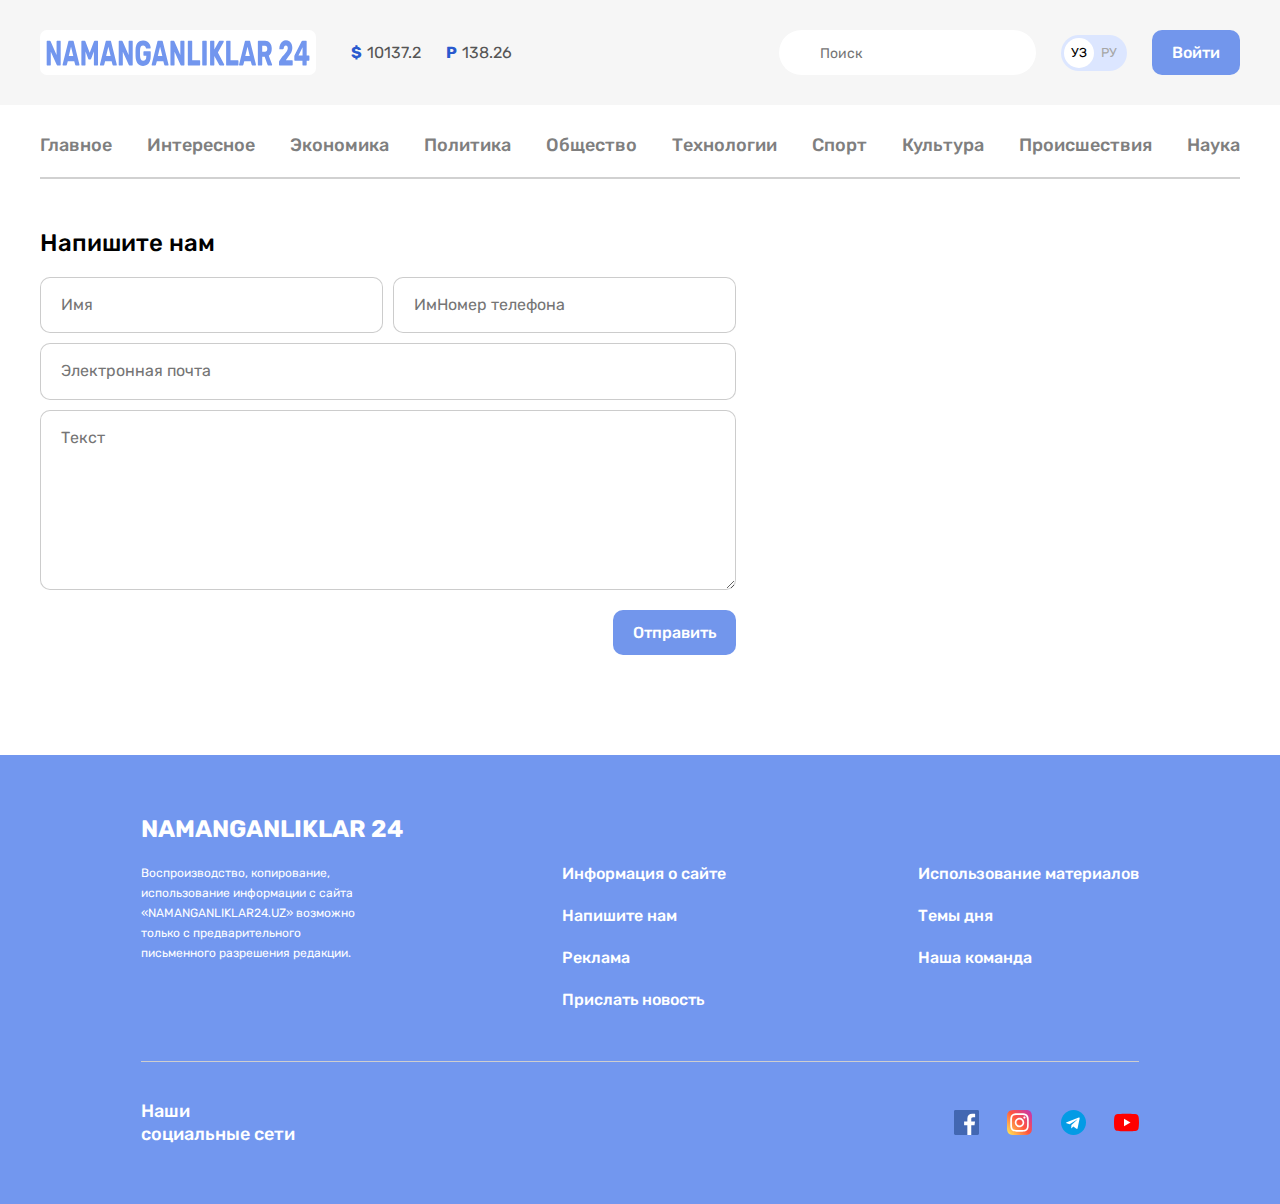
==== contakt.html @ 49e46de9 "add contact html of form section" ====
<!DOCTYPE html>
<html lang="uz">

<head>
  <meta charset="UTF-8">
  <meta http-equiv="X-UA-Compatible" content="IE=edge">
  <meta name="viewport" content="width=device-width, initial-scale=1.0">
  <title>Contact N24</title>

  <!-- GOOGLE FONTS -->
  <link rel="preconnect" href="https://fonts.googleapis.com">
  <link rel="preconnect" href="https://fonts.gstatic.com" crossorigin>
  <link href="https://fonts.googleapis.com/css2?family=Rubik:wght@400;500;700&display=swap" rel="stylesheet">

  <!-- CSS -->
  <link rel="stylesheet" href="css/normalize.css">
  <link rel="stylesheet" href="css/style.css">
</head>

<body>

  <!-- SITE HEADER -->
  <header>
    <div class="header-container container">
      <a href="#" class="site-logo">
        <img src="img/site-logo.svg" alt="site-logo" width="264" height="28">
      </a>

      <ul class="current-rate">
        <li class="current-rate-item"><b class="current-rate-bolt">$</b>10137.2</li>
        <li class="current-rate-item"><b class="current-rate-bolt">P</b>138.26</li>
      </ul>

      <!-- INPUT SEARCH -->
      <form class="global-search-form" action="https://echo.htmlacademy.ru" method="GET">
        <input class="global-search-input" type="text" placeholder="Поиск" name="search" required aria-label="search">
      </form>

      <div class="lang-toggle">
        <a href="#" class="lang-toggle-link lang-toggle-link-active">УЗ</a>
        <a href="#" class="lang-toggle-link">РУ</a>
      </div>
      <a class="header-button" href="#">Войти</a>
    </div>
  </header>

  <main>
    <div class="container">

      <!-- SITE PROMO -->
      <div class="promo-container">
        <ul class="promonav">
          <li><a class="promo-links" href="index.html">Главное</a></li>
          <li><a class="promo-links" href="news-list.html">Интересное</a></li>
          <li><a class="promo-links" href="news-list.html">Экономика</a></li>
          <li><a class="promo-links" href="news-list.html">Политика</a></li>
          <li><a class="promo-links" href="news-list.html">Общество</a></li>
          <li><a class="promo-links" href="news-list.html">Технологии</a></li>
          <li><a class="promo-links" href="news-list.html">Спорт</a></li>
          <li><a class="promo-links" href="news-list.html">Культура</a></li>
          <li><a class="promo-links" href="news-list.html">Происшествия</a></li>
          <li><a class="promo-links" href="news-list.html">Наука</a></li>
        </ul>
        <hr class="promo-line">
      </div>

      <h1 class="contact-heading">Напишите нам</h1>

      <!-- FORMS  -->
      <div class="forms-layout">
        <form class="form" action="https://echo.htmlacademy.ru" method="POST">
          <div class="form-group">
            <div class="input-wrapper">
              <div class="form-field-wrapper">
                <input class="form-field" name="name" type="text" placeholder="Имя" aria-label="Имя" required>
              </div>
              <div class="form-field-wrapper">
                <input class="form-field" name="phone-number" type="tel" placeholder="ИмНомер телефона" aria-label="Номер телефона" required>
              </div>
            </div>
            <div class="form-field-wrapper">
              <input class="form-field" name="email" type="email" placeholder="Электронная почта" aria-label="Электронная почта" required>
            </div>
            <div class="form-field-wrapper">
              <textarea class="form-field form-textarea" name="message" placeholder="Текст" aria-label="Текст"></textarea>
            </div>
          </div>
          <button class="header-button form-submit" type="submit">Отправить</button>
        </form>
      </div>
      
    </div>
  </main>

  <!-- SITE FOOTER -->
  <footer class="footer">
    <div class="footer-content">
      <h2><a href="#" class="footer-heading">NAMANGANLIKLAR 24</a></h2>
      <div class="footer-middle">
        <p class="footer-middle-text">Воспроизводство, копирование, использование информации с сайта
          «NAMANGANLIKLAR24.UZ» возможно только с предварительного письменного разрешения редакции.
        </p>
        <ul class="footer-nav">
          <li class="footer-nav-item"><a class="footer-nav-links" href="#">Информация о сайте</a></li>
          <li class="footer-nav-item"><a class="footer-nav-links" href="#">Напишите нам</a></li>
          <li class="footer-nav-item"><a class="footer-nav-links" href="#">Реклама</a></li>
          <li class="footer-nav-item"><a class="footer-nav-links" href="#">Прислать новость</a></li>
        </ul>
        <ul class="footer-nav">
          <li class="footer-nav-item"><a class="footer-nav-links" href="#">Использование материалов</a></li>
          <li class="footer-nav-item"><a class="footer-nav-links" href="#">Темы дня</a></li>
          <li class="footer-nav-item"><a class="footer-nav-links" href="#">Наша команда</a></li>
        </ul>
      </div>
      <hr class="footer-line">
      <div class="footer-bottom">
        <h3 class="footer-bottom-heading">Наши социальные сети</h3>
        <ul class="footer-bottom-social">
          <li class="footer-bottom-social-links">
            <a class="footer-bottom-icon-wrapper-link" href="https://facebook.com">
              <svg width="25" height="25" viewBox="0 0 25 25" fill="none" xmlns="http://www.w3.org/2000/svg">
                <g clip-path="url(#clip0_1_324)">
                  <path
                    d="M23.62 4.41806e-08H1.37882C0.617218 0.000381514 -0.000190691 0.618172 4.41806e-08 1.37997V23.6212C0.000381514 24.3828 0.618172 25.0002 1.37997 25H23.62C24.382 25.0002 24.9998 24.3826 25 23.6206C25 23.6204 25 23.6202 25 23.62V1.37882C24.9996 0.617218 24.3818 -0.000190691 23.62 4.41806e-08V4.41806e-08Z"
                    fill="#4267B2" />
                  <path
                    d="M17.2607 25V15.3321H20.52L21.0083 11.5479H17.2607V9.13776C17.2607 8.04466 17.5642 7.29984 19.1317 7.29984H21.1182V3.92441C20.7726 3.87844 19.5868 3.77563 18.207 3.77563C15.3261 3.77563 13.3545 5.53345 13.3545 8.76297V11.5479H10.1074V15.3321H13.3545V25H17.2607Z"
                    fill="white" />
                </g>
                <defs>
                  <clipPath id="clip0_1_324">
                    <rect width="25" height="25" fill="white" />
                  </clipPath>
                </defs>
              </svg>
            </a>
          </li>
          <li class="footer-bottom-social-links">
            <a class="footer-bottom-icon-wrapper-link" href="https://instagram.com">
              <svg width="25" height="25" viewBox="0 0 25 25" fill="none" xmlns="http://www.w3.org/2000/svg">
                <g clip-path="url(#clip0_1_320)">
                  <path
                    d="M1.56244 1.70122C-0.40214 3.74185 -5.69194e-05 5.90956 -5.69194e-05 12.495C-5.69194e-05 17.9637 -0.954224 23.446 4.03953 24.7366C5.5989 25.1377 19.4156 25.1377 20.9729 24.7346C23.052 24.1981 24.7437 22.5116 24.9749 19.571C25.0072 19.1606 25.0072 5.83664 24.9739 5.41789C24.7281 2.2856 22.7999 0.480389 20.2593 0.114764C19.677 0.0303889 19.5604 0.00538891 16.5729 0.000180574C5.97598 0.00538891 3.65307 -0.466486 1.56244 1.70122V1.70122Z"
                    fill="url(#paint0_linear_1_320)" />
                  <path
                    d="M12.4979 3.26965C8.71563 3.26965 5.12397 2.93319 3.75209 6.45403C3.18543 7.90819 3.26772 9.79674 3.26772 12.5009C3.26772 14.8738 3.19168 17.104 3.75209 18.5467C5.12084 22.0697 8.74167 21.7322 12.4958 21.7322C16.1177 21.7322 19.8521 22.1092 21.2406 18.5467C21.8083 17.078 21.725 15.2176 21.725 12.5009C21.725 8.89465 21.924 6.56653 20.175 4.81861C18.4042 3.04778 16.0094 3.26965 12.4938 3.26965H12.4979ZM11.6708 4.93319C19.5604 4.92069 20.5646 4.04361 20.0104 16.228C19.8135 20.5374 16.5323 20.0644 12.499 20.0644C5.1448 20.0644 4.93334 19.854 4.93334 12.4967C4.93334 5.05403 5.51668 4.93736 11.6708 4.93111V4.93319ZM17.425 6.46548C16.8135 6.46548 16.3177 6.96132 16.3177 7.57278C16.3177 8.18424 16.8135 8.68007 17.425 8.68007C18.0365 8.68007 18.5323 8.18424 18.5323 7.57278C18.5323 6.96132 18.0365 6.46548 17.425 6.46548ZM12.4979 7.76028C9.88022 7.76028 7.75834 9.88319 7.75834 12.5009C7.75834 15.1186 9.88022 17.2405 12.4979 17.2405C15.1156 17.2405 17.2365 15.1186 17.2365 12.5009C17.2365 9.88319 15.1156 7.76028 12.4979 7.76028ZM12.4979 9.42382C16.5656 9.42382 16.5708 15.578 12.4979 15.578C8.43126 15.578 8.42501 9.42382 12.4979 9.42382Z"
                    fill="white" />
                </g>
                <defs>
                  <linearGradient id="paint0_linear_1_320" x1="1.61038" y1="23.4034" x2="24.8452" y2="3.29391"
                    gradientUnits="userSpaceOnUse">
                    <stop offset stop-color="#ffdd55" />
                    <stop offset="0.5" stop-color="#FF543E" />
                    <stop offset="1" stop-color="#C837AB" />
                  </linearGradient>
                  <clipPath id="clip0_1_320">
                    <rect width="25" height="25" fill="white" />
                  </clipPath>
                </defs>
              </svg>
            </a>
          </li>
          <li class="footer-bottom-social-links">
            <a class="footer-bottom-icon-wrapper-link" href="https://t.me">
              <svg width="25" height="25" viewBox="0 0 25 25" fill="none" xmlns="http://www.w3.org/2000/svg">
                <g clip-path="url(#clip0_1_316)">
                  <path
                    d="M12.5 25C19.4036 25 25 19.4036 25 12.5C25 5.59644 19.4036 0 12.5 0C5.59644 0 0 5.59644 0 12.5C0 19.4036 5.59644 25 12.5 25Z"
                    fill="#039BE5" />
                  <path
                    d="M5.7197 12.2291L17.7718 7.58226C18.3312 7.38018 18.8197 7.71872 18.6384 8.56456L18.6395 8.56351L16.5874 18.2312C16.4353 18.9166 16.028 19.0833 15.4582 18.7604L12.3332 16.4573L10.8259 17.9093C10.6593 18.076 10.5187 18.2166 10.1957 18.2166L10.4176 15.0364L16.2093 9.80414C16.4614 9.58226 16.153 9.45726 15.8207 9.6781L8.66345 14.1843L5.57803 13.2218C4.90824 13.0093 4.89366 12.5521 5.7197 12.2291Z"
                    fill="white" />
                </g>
                <defs>
                  <clipPath id="clip0_1_316">
                    <rect width="25" height="25" fill="white" />
                  </clipPath>
                </defs>
              </svg>
            </a>
          </li>
          <li class="footer-bottom-social-links">
            <a class="footer-bottom-icon-wrapper-link" href="https://youtube.com">
              <svg width="25" height="25" viewBox="0 0 25 25" fill="none" xmlns="http://www.w3.org/2000/svg">
                <path
                  d="M24.4849 6.49871C24.1967 5.42773 23.3523 4.58355 22.2815 4.29516C20.3252 3.75977 12.4998 3.75977 12.4998 3.75977C12.4998 3.75977 4.67451 3.75977 2.71815 4.27475C1.66797 4.56295 0.80299 5.42793 0.514791 6.49871C0 8.45487 0 12.5118 0 12.5118C0 12.5118 0 16.5891 0.514791 18.5249C0.803181 19.5956 1.64737 20.44 2.71834 20.7284C4.69511 21.2638 12.4999 21.2638 12.4999 21.2638C12.4999 21.2638 20.3252 21.2638 22.2815 20.7488C23.3525 20.4606 24.1967 19.6162 24.4851 18.5455C24.9999 16.5891 24.9999 12.5324 24.9999 12.5324C24.9999 12.5324 25.0205 8.45487 24.4849 6.49871Z"
                  fill="#FF0000" />
                <path d="M10.0038 16.2605L16.5111 12.5126L10.0038 8.76465V16.2605Z" fill="white" />
              </svg>
            </a>
          </li>
        </ul>
      </div>
    </div>
  </footer>

</body>

</html>
---- css/style.css ----
/* GLOBAL STYLE */
* {
  box-sizing: border-box;
}

*:focus {
  outline: 2px dashed #2959CE;
  outline-offset: 3px;
}

html {
  height: 100%;
  scroll-behavior: smooth;
}

body {
  display: flex;
  flex-direction: column;
  height: 100%;
  font-family: 'Rubik', 'Arial', sans-serif;
  font-weight: 400;
  font-size: 16px;
  line-height: 22px;
  margin: 0;
  padding: 0;
  background-color: #fff;
  color: #4a4b4c;
}

.container {
  width: 100%;
  max-width: 1240px;
  padding-left: 20px;
  padding-right: 20px;
  margin-left: auto;
  margin-right: auto;
}

main {
  flex-grow: 1;
  padding-bottom: 100px;
}

/* SITE HEADER STYLES */
header {
  background-color: #f6f6f6;
  padding: 30px 0;

}

.header-container {
  display: flex;
  align-items: center;
}

.header-left {
  display: flex;
  align-items: center;
}

.header-right {
  display: flex;
  align-items: center;
}

.site-logo {
  display: flex;
  font-family: 'Rubik';
  font-weight: 700;
  font-size: 24px;
  line-height: 28px;
  text-decoration: none;
  padding: 9px 6px 8px;
  background-color: #fff;
  border-radius: 7px;
  margin-right: 35px;
  color: #7296EE;
  transition: opacity 0.4s ease;
}

.site-logo:hover {
  opacity: 0.8;
}

.site-logo:active {
  opacity: 0.6;
}

.header-left-img {
  margin-right: 25px;
}

.header-button {
  display: inline-block;
  padding: 13px 20px;
  background-color: #7296EC;
  border-radius: 10px;
  font-weight: 500;
  font-size: 16px;
  color: #fff;
  text-decoration: none;
  line-height: 19px;
  transition: opacity 0.4s ease;
  border: 0;
}

.header-button:hover {
  opacity: 0.8;
}

.header-button:active {
  opacity: 0.6;
}

.current-rate {
  display: flex;
  padding: 0;
  margin: 0;
  margin-right: auto;
  list-style-type: none;
}

.current-rate-item {
  font-weight: 400;
  font-size: 16px;
  line-height: 19px;
  color: #555;
}

.current-rate-item:not(:last-child) {
  margin-right: 25px;
}

.global-search-form {
  margin-right: 25px;
}

.global-search-input {
  border: 0;
  padding-top: 15px;
  padding-bottom: 13px;
  padding-left: 41px;
  padding-right: 20px;
  border-radius: 60px;
  font-weight: 400;
  font-size: 14px;
  line-height: 17px;
}

.current-rate-bolt {
  margin-right: 5px;
  color: #2959CE;
}

.lang-toggle {
  display: flex;
  padding: 3px;
  margin-right: 25px;
  border-radius: 39px;
  background-color: #dce6ff;
}

.lang-toggle-link {
  width: 30px;
  height: 30px;
  text-align: center;
  line-height: 30px;
  border-radius: 50%;
  font-weight: 400;
  text-decoration: none;
  font-size: 13px;
  color: #a6a6a6;
}

.lang-toggle-link-active {
  color: #000;
  background-color: #fff;
}

/* PROMO STYLE */
.promo-container {
  padding-top: 30px;
}

.promonav {
  display: flex;
  justify-content: space-between;
  margin: 0;
  padding: 0;
  margin-bottom: 20px;
  list-style-type: none;
}

.promo-links {
  font-weight: 500;
  font-size: 18px;
  line-height: 21px;
  text-decoration: none;
  text-align: center;
  color: #7f7f7f;
  transition: color 0.4s ease,
    opacity 0.4s ease;
}

.promo-links:hover {
  color: #7296EC;
}

.promo-links:active {
  opacity: 0.8;
}

.promo-line {
  margin-top: 0;
  margin-bottom: 50px;
  border: 1px solid #d1d1d1;
}

.promo-line:not(:last-child) {
  margin-bottom: 40px;
}

.promo-advertising-link {
  display: block;
  margin-bottom: 50px;
}

.promo-advertising-img {
  width: 1200px;
  height: 128px;
  object-fit: contain;
}


/* CARD STYLE */
.card-wrapper {
  display: flex;
  flex-wrap: wrap;
  margin-right: -10px;
}

.article-card {
  display: flex;
  flex-direction: column;
  width: 393px;
  padding: 20px 17px 15px;
  margin-right: 10px;
  margin-bottom: 10px;
  background-color: #f6f6f6;
}

.article-card-title {
  margin-top: 0;
  margin-bottom: 10px;
}

.article-card-link {
  display: inline-block;
  font-weight: 500;
  font-size: 20px;
  line-height: 26px;
  text-decoration: none;
  color: #000;
}

.article-card-link:hover {
  color: #7296EC;
}

.article-card-link:active {
  opacity: 0.8;
}

.article-card-text {
  margin-top: 0;
  margin-bottom: 15px;
  color: #4a4b4c;
}

.article-card-img {
  width: 360px;
  height: 165px;
  display: block;
  margin-top: auto;
  margin-bottom: 15px;
  border-radius: 10px;
  object-fit: cover;
}

.article-card-footer {
  display: flex;
  align-items: center;
}

.article-card-footer-icon {
  width: 20px;
  height: 20px;
  margin-right: 10px;
  border-radius: 5px;
}

.article-card-source-time {
  font-size: 12px;
  line-height: 14px;
}



/* advertising */
.advertising {
  display: flex;
  align-items: center;
  justify-content: space-between;
  width: 1050px;
  height: 100px;
  background-color: #f78d3b5c;
  margin-left: auto;
  margin-right: auto;
  margin-top: 60px;
  margin-bottom: 60px;
  border-radius: 10px;
  padding: 24px 71px 24px 29px;
}

.advertising-title {
  font-weight: 500;
  font-size: 20px;
  line-height: 26px;
  color: #000;
}

.button-orange {
  background: #f78b3b;
  border: 0;
  font-weight: 500;
  font-size: 20px;
  line-height: 24px;
  color: #fff;
  padding: 13px 30px;
  border-radius: 10px;
  cursor: pointer;
}



/* SITE-NEWS */
.site-news-layout {
  display: flex;
  align-items: flex-start;
}

.site-news-heading {
  margin-top: 0;
  margin-bottom: 20px;
  font-weight: 500;
  font-size: 24px;
  line-height: 28px;
  color: #000;
}

.global-news {
  width: 797px;
  margin-right: 10px;
}

.global-news-item {
  display: flex;
  align-items: flex-start;
  background-color: #f6f6f6;
  border-radius: 15px;
  padding: 20px;
  padding-left: 17px;
}

.global-news-item:not(:last-child) {
  margin-bottom: 10px;
}

.global-news-item-img {
  margin-right: 15px;
  width: 210px;
  height: 165px;
  border-radius: 10px;
  object-fit: cover;
}

.global-news-item-title {
  margin-top: 0;
  margin-bottom: 10px;
  font-weight: 500;
  font-size: 20px;
  line-height: 26px;
  color: #000;
}

.global-news-item-text {
  margin-top: 0;
  margin-bottom: 17px;
  line-height: 22px;
  color: #4a4b4c;
}

.global-news-item-footer {
  display: flex;
  align-items: center;
}

.global-news-item-footer-img {
  width: 20px;
  height: 20px;
  margin-right: 10px;
  border-radius: 5px;
}

.global-news-item-footer-source-time {
  font-size: 12px;
  line-height: 14px;
  color: #5e5f61;
}

.global-news-item-footer-source {
  font-size: 12px;
  line-height: 14px;
  color: #5e5f61;
}

.global-news-button {
  display: block;
  width: 100%;
  padding: 17px 0;
  background-color: #eaeaea;
  border-radius: 10px;
  font-weight: 500;
  font-size: 16px;
  line-height: 19px;
  cursor: pointer;
  color: #000;
  border: 0;
}

/* SITEBAR-STYLES */
.sitebar {
  width: 393px;
}

.sitebar-news {
  padding: 20px 20px 25px 17px;
  background-color: #f6f6f6;
  border-radius: 15px;
  margin-bottom: 10px;
}

.sitebar-heading {
  margin-top: 0;
  margin-bottom: 25px;
  font-weight: 500;
  font-size: 24px;
  line-height: 28px;
  color: #000;
}

.sitebar-list {
  margin: 0;
  padding: 0;
  list-style-type: none;
}

.sitebar-item:not(:last-child) {
  padding-bottom: 20px;
  margin-bottom: 20px;
  border-bottom: 1px solid #d2d2d2;
}

.sitebar-title {
  display: block;
  font-weight: 500;
  margin-top: 0;
  margin-bottom: 8px;
  font-size: 18px;
  line-height: 24px;
  color: #000;
  text-decoration: none;
}

.sitebar-title:hover {
  color: #7296EC;
}

.sitebar-title:active {
  opacity: 0.8;
}

.sitebar-footer-source-time {
  font-size: 13px;
  line-height: 15px;
  color: #5e5f61;
  margin: 0;
}

.sitebar-img {
  width: 393px;
  height: 338px;
  object-fit: cover;
}


/* FOOTER STYLE */
.footer {
  padding: 40px 0;
  background-color: #7297ef;
}

.footer-line {
  width: 998px;
  height: 1px;
  margin-top: 0;
  margin-bottom: 20px;
  background: #cecece;
  border: 0;
}

.footer-heading {
  font-weight: 700;
  font-size: 24px;
  line-height: 28px;
  display: block;
  margin-top: 0;
  margin-bottom: 15px;
  text-decoration: none;
  color: #fff;
}

.footer-content {
  margin-right: auto;
  margin-left: auto;
  width: 998px;
}

.footer-middle {
  display: flex;
  justify-content: space-between;
  margin-bottom: 30px;
}

.footer-middle-text {
  width: 229px;
  font-size: 12px;
  margin: 0;
  line-height: 20px;
  color: #fff;
}

.footer-nav {
  list-style-type: none;
  margin: 0;
}

.footer-nav-item {
  margin-top: 0;
  margin-bottom: 20px;
}

.footer-nav-links {
  font-weight: 500;
  font-size: 16px;
  line-height: 19px;
  color: #fff;
  text-decoration: none;
}

.footer-bottom {
  display: flex;
  justify-content: space-between;
}

.footer-bottom-heading {
  width: 161px;
  font-weight: 500;
  font-size: 18px;
  line-height: 23px;
  color: #fff;
}

.footer-bottom-social {
  display: flex;
  align-items: center;
  margin: 0;
  list-style: none;
}

.footer-bottom-social-links:not(:last-child) {
  margin-right: 28.5px;
}

.footer-bottom-icon-wrapper-link {
  display: flex;
}


/* NEWS-LIST-HTML-STYLE  */

.news-list-layout {
  display: flex;
}

.site-heading {
  margin-top: 0;
  margin-bottom: 20px;
  font-family: 'Rubik', 'Arial', sans-serif;
  font-style: normal;
  font-weight: 500;
  font-size: 24px;
  line-height: 28px;
  color: #000;
}

.news-list-wrapper {
  width: 100%;
  max-width: 797px;
  margin-right: 10px;
}

.news-list {
  margin: 0;
  padding: 0;
  list-style-type: none;
  margin-bottom: 17px;
}

.news-list-item {
  display: flex;
  padding-top: 20px;
  padding-bottom: 20px;
  padding-left: 17px;
  padding-right: 20px;
  background-color: #f6f6f6;
  border-radius: 15px;
}

.news-list-item:not(:last-child) {
  margin-bottom: 10px;
}

.news-list-img {
  width: 210px;
  height: 165px;
  object-fit: contain;
  margin-right: 15px;
}

.news-list-text {
  margin-top: 10px;
  margin-bottom: 17px;
}

.news-list-footer {
  display: flex;
  align-items: center;
  font-style: normal;
  font-weight: 400;
  font-size: 12px;
  line-height: 14px;
  color: #5e5f61;
}

.news-list-footer-img {
  width: 20px;
  height: 20px;
  object-fit: contain;
  margin-right: 10px;
}

.news-list-footer-text {
  margin-right: 5px;
}

.news-list-layout-button-wrapper {
  display: flex;
}

.news-list-layout-button {
  width: 100%;
  display: block;
  padding: 17px;
  border: 0;
  background: #eaeaea;
  cursor: pointer;
  border-radius: 10px;
  font-style: normal;
  font-weight: 500;
  font-size: 16px;
  line-height: 19px;
  color: #000;
}

.news-list-sitebar-img {
  width: 393px;
  height: 553px;
  object-fit: cover;
}

/* CONTACT PAGE  */
.contact-heading {
  margin-top: 0;
  margin-bottom: 20px;
  font-weight: 500;
  font-size: 24px;
  line-height: 28px;
  color: #000;
}

/* FORM  */
.forms-layout {}

.form {
  display: flex;
  flex-direction: column;
  width: 100%;
  max-width: 696px;
}

.form-group {
  margin-bottom: 20px;
}

.input-wrapper {
  display: flex;
  justify-content: space-between;
}

.input-wrapper:not(:last-child) {
  margin-bottom: 10px;
}

.form-field-wrapper:not(:last-child) {
  margin-bottom: 10px;
}

.input-wrapper .form-field-wrapper {
  width: calc(50% - 5px);
  margin-bottom: 0;
}

.form-field {
  display: block;
  width: 100%;
  padding: 18px 20px;
  border-radius: 10px;
  border: 1px solid rgba(0, 0, 0, 0.2);
  background-color: #fff;
}


.form-textarea {
  resize: vertical;
  min-height: 180px;
}

.form-submit {
  align-self: flex-end;
}
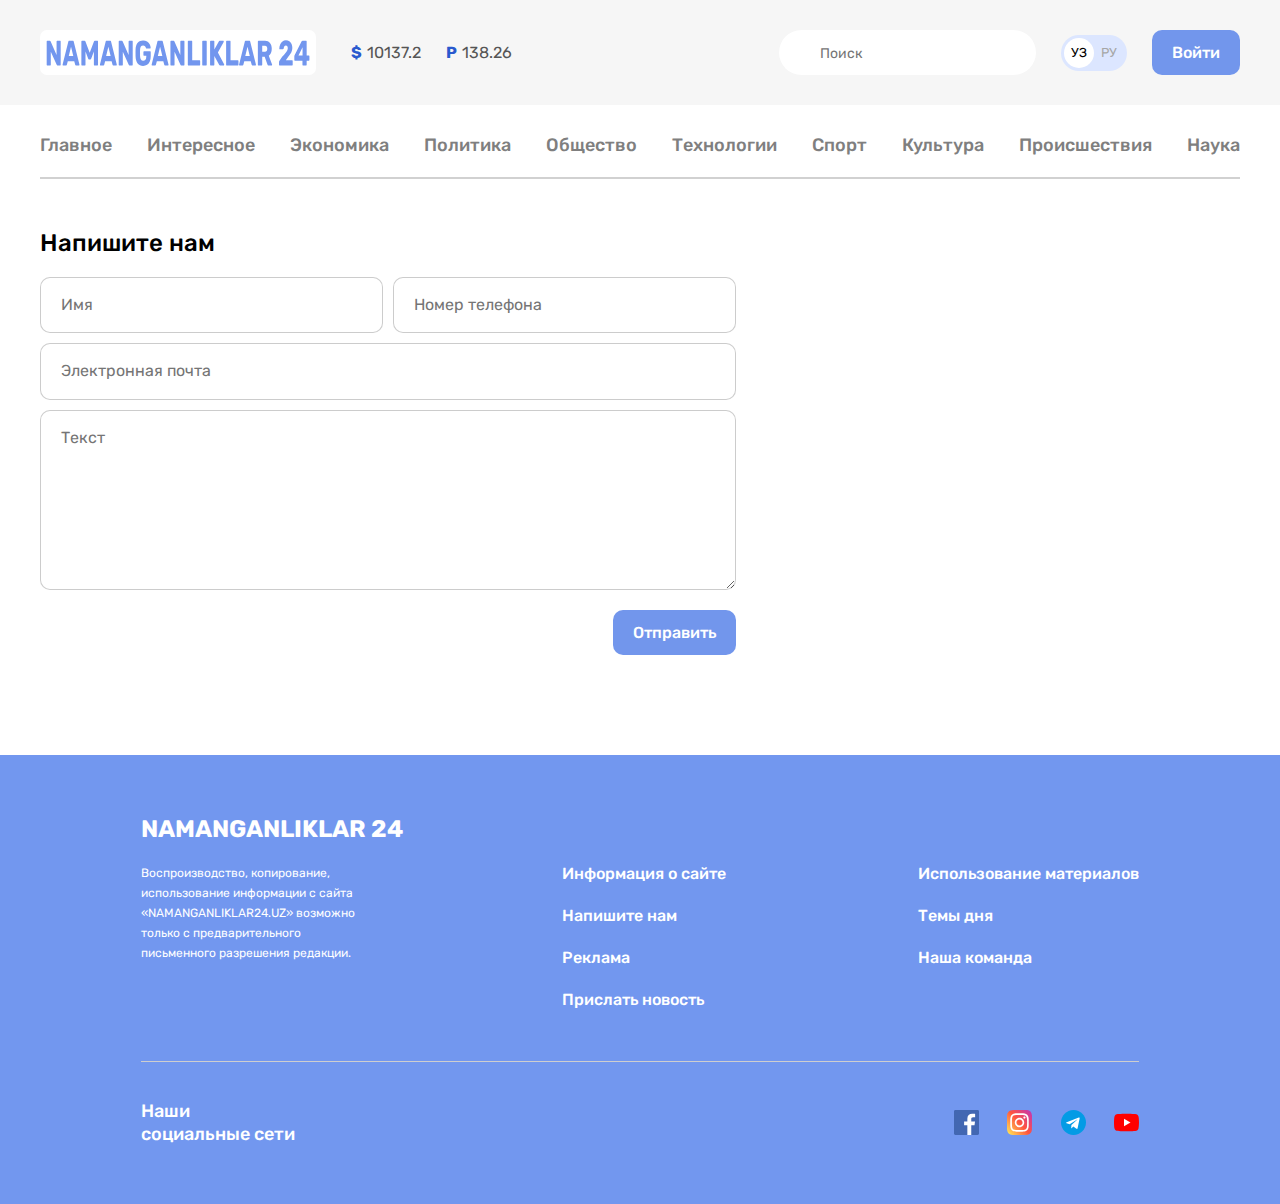
==== commit c7864b2f: "input of placeholder is edited" ====
--- a/contakt.html
+++ b/contakt.html
@@ -75,7 +75,7 @@
                 <input class="form-field" name="name" type="text" placeholder="Имя" aria-label="Имя" required>
               </div>
               <div class="form-field-wrapper">
-                <input class="form-field" name="phone-number" type="tel" placeholder="ИмНомер телефона" aria-label="Номер телефона" required>
+                <input class="form-field" name="phone-number" type="tel" placeholder="Номер телефона" aria-label="Номер телефона" required>
               </div>
             </div>
             <div class="form-field-wrapper">
@@ -88,7 +88,7 @@
           <button class="header-button form-submit" type="submit">Отправить</button>
         </form>
       </div>
-      
+
     </div>
   </main>
 
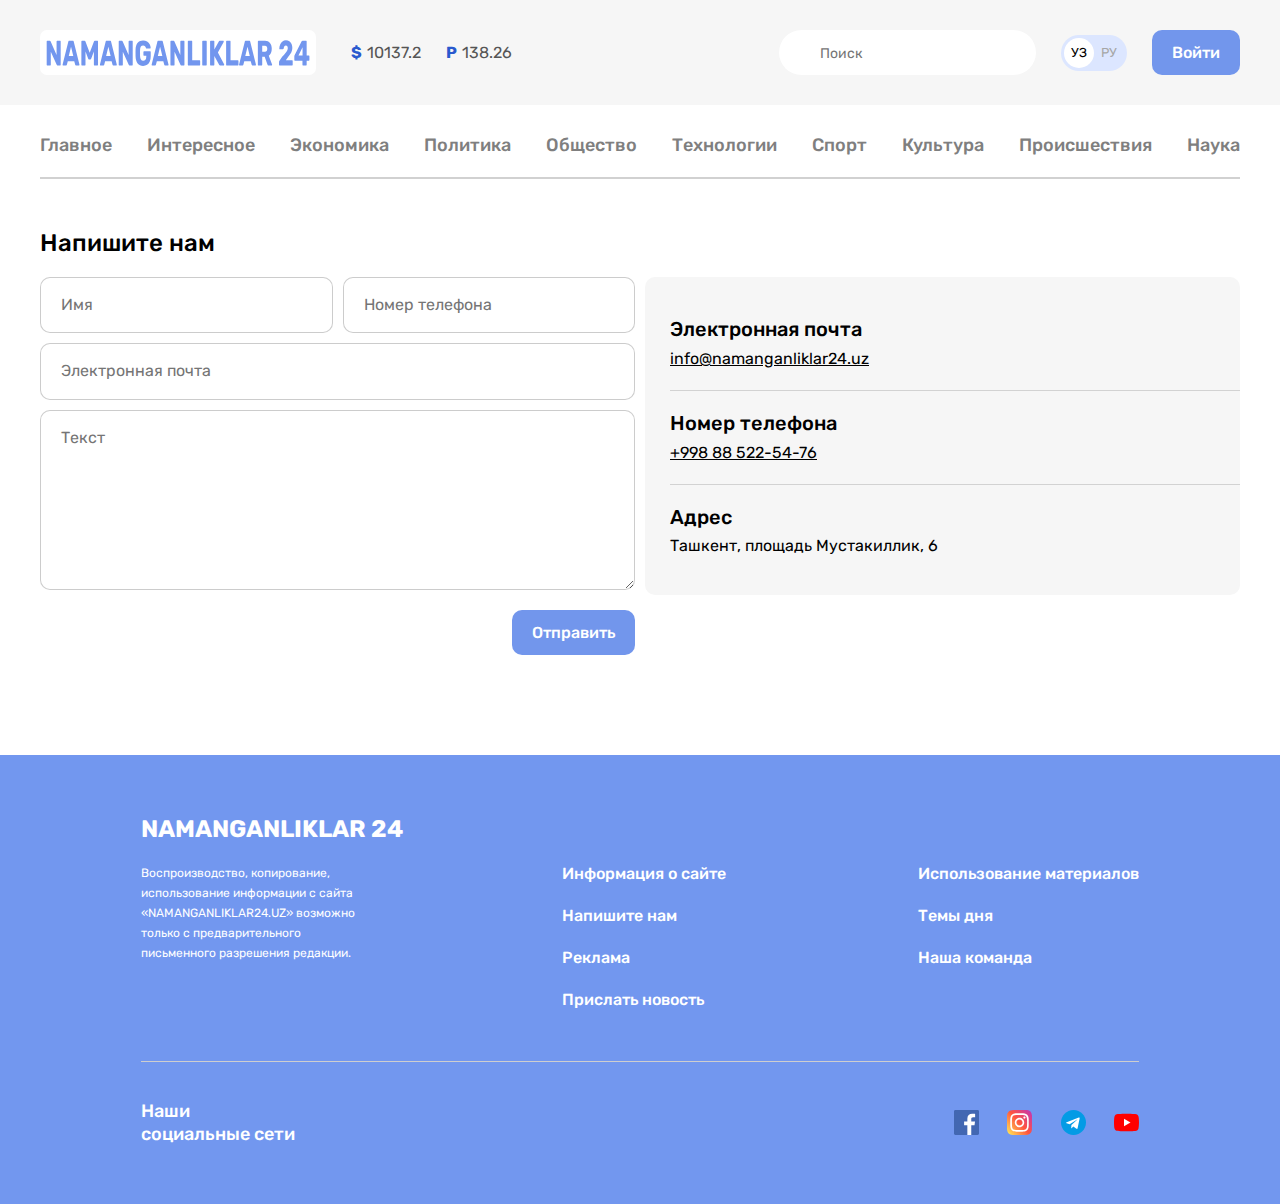
==== commit 318aaff6: "add contact-page-info section" ====
--- a/contakt.html
+++ b/contakt.html
@@ -67,7 +67,7 @@
       <h1 class="contact-heading">Напишите нам</h1>
 
       <!-- FORMS  -->
-      <div class="forms-layout">
+      <section class="forms-layout">
         <form class="form" action="https://echo.htmlacademy.ru" method="POST">
           <div class="form-group">
             <div class="input-wrapper">
@@ -75,19 +75,41 @@
                 <input class="form-field" name="name" type="text" placeholder="Имя" aria-label="Имя" required>
               </div>
               <div class="form-field-wrapper">
-                <input class="form-field" name="phone-number" type="tel" placeholder="Номер телефона" aria-label="Номер телефона" required>
+                <input class="form-field" name="phone-number" type="tel" placeholder="Номер телефона"
+                  aria-label="Номер телефона" required>
               </div>
             </div>
             <div class="form-field-wrapper">
-              <input class="form-field" name="email" type="email" placeholder="Электронная почта" aria-label="Электронная почта" required>
+              <input class="form-field" name="email" type="email" placeholder="Электронная почта"
+                aria-label="Электронная почта" required>
             </div>
             <div class="form-field-wrapper">
-              <textarea class="form-field form-textarea" name="message" placeholder="Текст" aria-label="Текст"></textarea>
+              <textarea class="form-field form-textarea" name="message" placeholder="Текст"
+                aria-label="Текст"></textarea>
             </div>
           </div>
           <button class="header-button form-submit" type="submit">Отправить</button>
         </form>
-      </div>
+
+        <!-- CONTACT-PAGE-INFO  -->
+        <div class="contact-page-info">
+          <ul class="contact-page-info-list">
+            <li class="contact-page-info-item">
+              <h3 class="contact-page-info-heading">Электронная почта</h3>
+              <a class="contact-page-info-link" href="#">info@namanganliklar24.uz</a>
+            </li>
+            <li class="contact-page-info-item">
+              <h3 class="contact-page-info-heading">Номер телефона</h3>
+              <a class="contact-page-info-link" href="tel:+99888522547">+998 88 522-54-76</a>
+            </li>
+            <li class="contact-page-info-item">
+              <h3 class="contact-page-info-heading">Адрес</h3>
+              <p class="contact-page-info-link">Ташкент, площадь Мустакиллик, 6 </p>
+            </li>
+          </ul>
+        </div>
+
+      </section>
 
     </div>
   </main>
--- a/css/style.css
+++ b/css/style.css
@@ -710,13 +710,16 @@
 }
 
 /* FORM  */
-.forms-layout {}
+.forms-layout {
+  display: flex;
+}
 
 .form {
   display: flex;
   flex-direction: column;
   width: 100%;
   max-width: 696px;
+  margin-right: 10px;
 }
 
 .form-group {
@@ -758,4 +761,46 @@
 
 .form-submit {
   align-self: flex-end;
+}
+
+/* CONTACT-PAGE-INFO  */
+.contact-page-info {
+  width: 100%;
+}
+
+.contact-page-info-list {
+  margin: 0;
+  padding: 0;
+  list-style-type: none;
+  background-color: #f6f6f6;
+  border-radius: 10px;
+  padding-top: 20px;
+  padding-bottom: 40px;
+  padding-left: 25px;
+}
+
+.contact-page-info-item {
+  padding-top: 20px;
+}
+
+.contact-page-info-item:not(:last-child) {
+  border-bottom: 1px solid #d2d2d2;
+  padding-bottom: 20px;
+}
+
+.contact-page-info-heading {
+  margin-top: 0;
+  margin-bottom: 7px;
+  font-weight: 500;
+  font-size: 20px;
+  line-height: 24px;
+  color: #000;
+}
+
+.contact-page-info-link {
+  font-style: normal;
+  line-height: 19px;
+  color: #000;
+  margin: 0;
+  padding: 0;
 }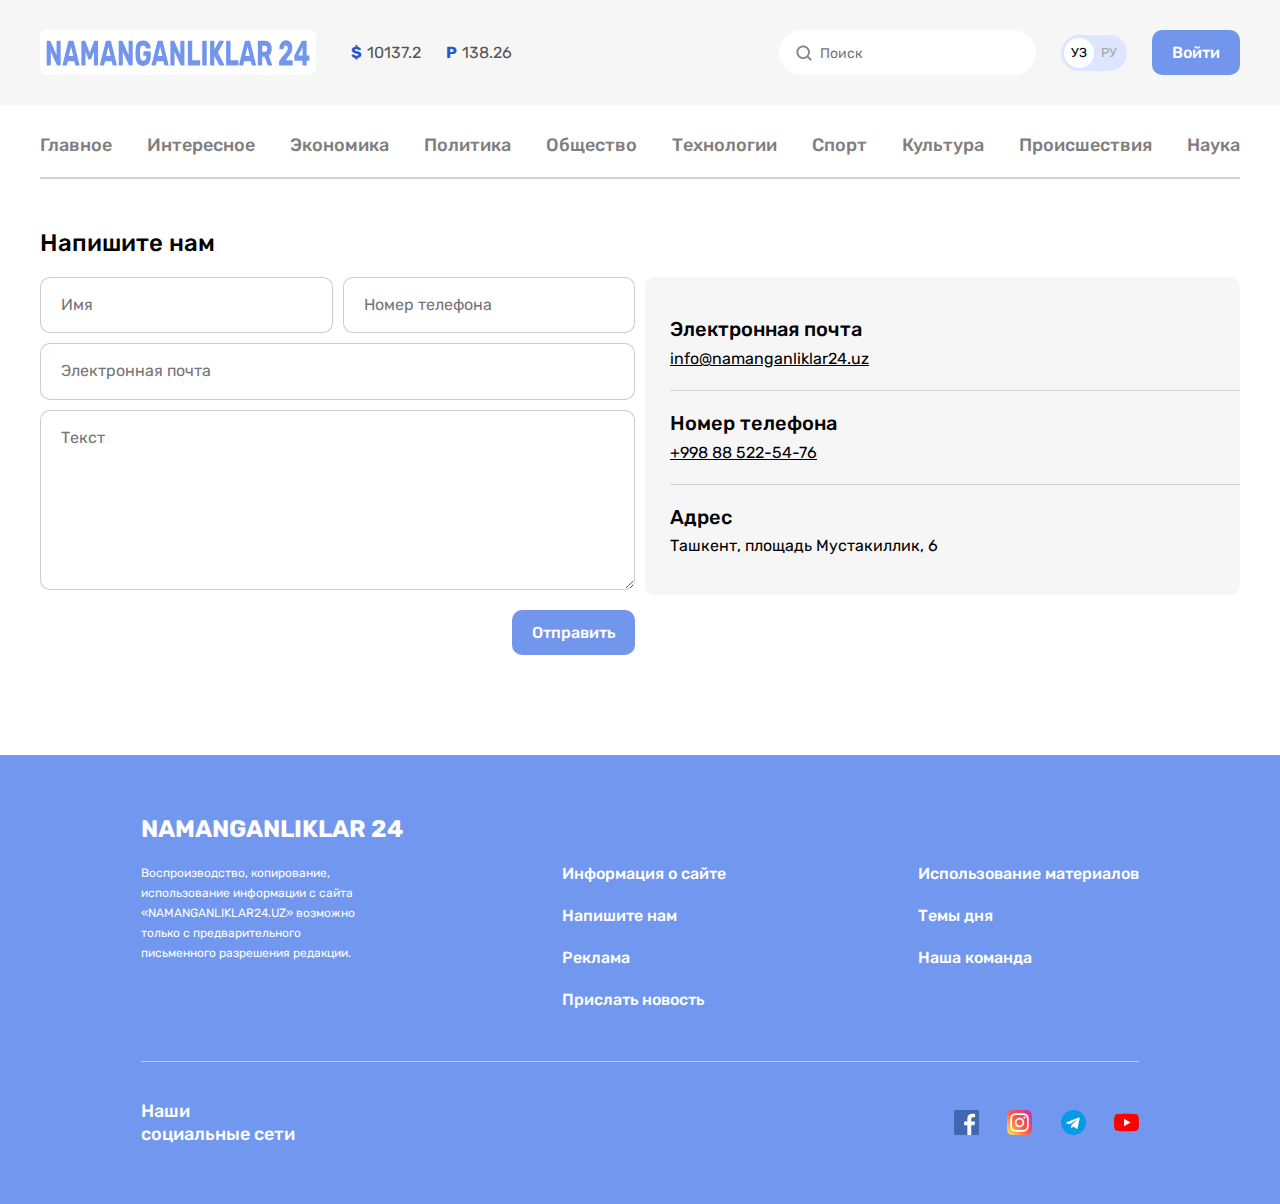
==== commit 692beca0: "add prefix and minificatiya CSS file" ====
--- a/contakt.html
+++ b/contakt.html
@@ -13,8 +13,9 @@
   <link href="https://fonts.googleapis.com/css2?family=Rubik:wght@400;500;700&display=swap" rel="stylesheet">
 
   <!-- CSS -->
-  <link rel="stylesheet" href="css/normalize.css">
-  <link rel="stylesheet" href="css/style.css">
+  <!-- <link rel="stylesheet" href="css/normalize.css"> -->
+  <!-- <link rel="stylesheet" href="css/style.css"> -->
+  <link rel="stylesheet" href="css/styles.min.css">
 </head>
 
 <body>
--- a/css/style.css
+++ b/css/style.css
@@ -145,6 +145,9 @@
   font-weight: 400;
   font-size: 14px;
   line-height: 17px;
+  background-image: url('../img/search.svg');
+  background-repeat: no-repeat;
+  background-position: 15px center;
 }
 
 .current-rate-bolt {
@@ -320,6 +323,10 @@
   margin-bottom: 60px;
   border-radius: 10px;
   padding: 24px 71px 24px 29px;
+  background-image: url('../img/promo-advertising-bg.jpg');
+  background-repeat: no-repeat;
+  background-size: contain;
+  background-position: center center;
 }
 
 .advertising-title {
@@ -803,4 +810,19 @@
   color: #000;
   margin: 0;
   padding: 0;
+}
+
+
+
+/* RETINA DISPLAY BG  */
+@media
+only screen and (-webkit-min-device-pixel-ratio: 2),
+only screen and (   min--moz-device-pixel-ratio: 2),
+only screen and (     -o-min-device-pixel-ratio: 2/1),
+only screen and (        min-device-pixel-ratio: 2),
+only screen and (                min-resolution: 192dpi),
+only screen and (                min-resolution: 2dppx) {
+  .advertising {
+    background-image: url('../img/promo-advertising-bg@2x.jpg');
+  }
 }--- a/css/styles.min.css
+++ b/css/styles.min.css
@@ -0,0 +1 @@
+/*! normalize.css v8.0.1 | MIT License | github.com/necolas/normalize.css */button,hr,input{overflow:visible}progress,sub,sup{vertical-align:baseline}body,html{height:100%}details,main{display:block}.lang-toggle-link,.promo-links{text-align:center;text-decoration:none}.article-card-link,.footer-heading,.footer-nav-links,.header-button,.lang-toggle-link,.promo-links,.site-logo,.sitebar-title{text-decoration:none}.article-card,.form,body{-webkit-box-orient:vertical;-webkit-box-direction:normal}.current-rate,.footer-nav,.news-list,.promonav,.sitebar-list{list-style-type:none}html{line-height:1.15;-webkit-text-size-adjust:100%;scroll-behavior:smooth}h1{font-size:2em;margin:.67em 0}hr{-webkit-box-sizing:content-box;box-sizing:content-box;height:0}[type=checkbox],[type=radio],legend{-webkit-box-sizing:border-box;padding:0}code,kbd,pre,samp{font-family:monospace,monospace;font-size:1em}a{background-color:transparent}.site-logo,body{background-color:#fff}abbr[title]{border-bottom:none;text-decoration:underline;-webkit-text-decoration:underline dotted;text-decoration:underline dotted}b,strong{font-weight:bolder}small{font-size:80%}sub,sup{font-size:75%;line-height:0;position:relative}sub{bottom:-.25em}sup{top:-.5em}img{border-style:none}button,input,optgroup,select,textarea{font-family:inherit;font-size:100%;line-height:1.15;margin:0}button,select{text-transform:none}[type=button],[type=reset],[type=submit],button{-webkit-appearance:button}[type=button]::-moz-focus-inner,[type=reset]::-moz-focus-inner,[type=submit]::-moz-focus-inner,button::-moz-focus-inner{border-style:none;padding:0}.contact-page-info-item:not(:last-child),.sitebar-item:not(:last-child){border-bottom:1px solid #d2d2d2;padding-bottom:20px}[type=button]:-moz-focusring,[type=reset]:-moz-focusring,[type=submit]:-moz-focusring,button:-moz-focusring{outline:ButtonText dotted 1px}fieldset{padding:.35em .75em .625em}legend{box-sizing:border-box;color:inherit;display:table;max-width:100%;white-space:normal}textarea{overflow:auto}[type=checkbox],[type=radio]{box-sizing:border-box}[type=number]::-webkit-inner-spin-button,[type=number]::-webkit-outer-spin-button{height:auto}[type=search]{-webkit-appearance:textfield;outline-offset:-2px}[type=search]::-webkit-search-decoration{-webkit-appearance:none}::-webkit-file-upload-button{-webkit-appearance:button;font:inherit}summary{display:list-item}[hidden],template{display:none}*{-webkit-box-sizing:border-box;box-sizing:border-box}:focus{outline:#2959CE dashed 2px;outline-offset:3px}body{display:-webkit-box;display:-ms-flexbox;display:flex;-ms-flex-direction:column;flex-direction:column;font-family:Rubik,Arial,sans-serif;font-weight:400;font-size:16px;line-height:22px;margin:0;padding:0;color:#4a4b4c}.container{width:100%;max-width:1240px;padding-left:20px;padding-right:20px;margin-left:auto;margin-right:auto}main{-webkit-box-flex:1;-ms-flex-positive:1;flex-grow:1;padding-bottom:100px}header{background-color:#f6f6f6;padding:30px 0}.article-card-footer,.global-news-item-footer,.header-container,.header-left,.header-right{display:-webkit-box;display:-ms-flexbox;display:flex;-webkit-box-align:center;-ms-flex-align:center;align-items:center}.footer-middle,.promonav{-webkit-box-pack:justify}.site-logo{display:-webkit-box;display:-ms-flexbox;display:flex;font-family:Rubik;font-weight:700;font-size:24px;line-height:28px;padding:9px 6px 8px;border-radius:7px;margin-right:35px;color:#7296ee;-webkit-transition:opacity .4s;-o-transition:opacity .4s;transition:opacity .4s}.article-card-link:active,.header-button:hover,.promo-links:active,.site-logo:hover,.sitebar-title:active{opacity:.8}.header-button:active,.site-logo:active{opacity:.6}.current-rate-item:not(:last-child),.global-search-form,.header-left-img{margin-right:25px}.header-button{display:inline-block;padding:13px 20px;background-color:#7296ec;border-radius:10px;font-weight:500;font-size:16px;color:#fff;line-height:19px;-webkit-transition:opacity .4s;-o-transition:opacity .4s;transition:opacity .4s;border:0}.current-rate,.lang-toggle{display:-webkit-box;display:-ms-flexbox}.current-rate{display:flex;padding:0;margin:0 auto 0 0}.current-rate-item{font-weight:400;font-size:16px;line-height:19px;color:#555}.global-search-input{border:0;padding:15px 20px 13px 41px;border-radius:60px;font-weight:400;font-size:14px;line-height:17px;background-image:url('../img/search.svg');background-repeat:no-repeat;background-position:15px center}.current-rate-bolt{margin-right:5px;color:#2959ce}.lang-toggle{display:flex;padding:3px;margin-right:25px;border-radius:39px;background-color:#dce6ff}.card-wrapper,.promonav{display:-webkit-box;display:-ms-flexbox}.lang-toggle-link{width:30px;height:30px;line-height:30px;border-radius:50%;font-weight:400;font-size:13px;color:#a6a6a6}.lang-toggle-link-active{color:#000;background-color:#fff}.promo-container{padding-top:30px}.promonav{display:flex;-ms-flex-pack:justify;justify-content:space-between;margin:0 0 20px;padding:0}.promo-links{font-weight:500;font-size:18px;line-height:21px;color:#7f7f7f;-webkit-transition:color .4s,opacity .4s;-o-transition:color .4s,opacity .4s;transition:color .4s,opacity .4s}.article-card-link:hover,.promo-links:hover,.sitebar-title:hover{color:#7296ec}.promo-line{margin-top:0;margin-bottom:50px;border:1px solid #d1d1d1}.promo-line:not(:last-child){margin-bottom:40px}.promo-advertising-link{display:block;margin-bottom:50px}.promo-advertising-img{width:1200px;height:128px;-o-object-fit:contain;object-fit:contain}.card-wrapper{display:flex;-ms-flex-wrap:wrap;flex-wrap:wrap;margin-right:-10px}.article-card{display:-webkit-box;display:-ms-flexbox;display:flex;-ms-flex-direction:column;flex-direction:column;width:393px;padding:20px 17px 15px;margin-right:10px;margin-bottom:10px;background-color:#f6f6f6}.article-card-title{margin-top:0;margin-bottom:10px}.article-card-link{display:inline-block;font-weight:500;font-size:20px;line-height:26px;color:#000}.article-card-text{margin-top:0;margin-bottom:15px;color:#4a4b4c}.article-card-img{width:360px;height:165px;display:block;margin-top:auto;margin-bottom:15px;border-radius:10px;-o-object-fit:cover;object-fit:cover}.advertising,.site-news-layout{display:-webkit-box;display:-ms-flexbox}.article-card-footer-icon,.global-news-item-footer-img{width:20px;height:20px;margin-right:10px;border-radius:5px}.article-card-source-time{font-size:12px;line-height:14px}.advertising{display:flex;-webkit-box-align:center;-ms-flex-align:center;align-items:center;-webkit-box-pack:justify;-ms-flex-pack:justify;justify-content:space-between;width:1050px;height:100px;background-color:#f78d3b5c;margin:60px auto;border-radius:10px;padding:24px 71px 24px 29px;background-image:url('../img/promo-advertising-bg.jpg');background-repeat:no-repeat;background-size:contain;background-position:center center}.advertising-title{font-weight:500;font-size:20px;line-height:26px;color:#000}.button-orange{background:#f78b3b;border:0;font-weight:500;font-size:20px;line-height:24px;color:#fff;padding:13px 30px;border-radius:10px;cursor:pointer}.site-news-layout{display:flex;-webkit-box-align:start;-ms-flex-align:start;align-items:flex-start}.footer-middle,.global-news-item{display:-webkit-box;display:-ms-flexbox}.contact-heading,.site-news-heading{margin-top:0;margin-bottom:20px;font-weight:500;font-size:24px;line-height:28px;color:#000}.global-news{width:797px;margin-right:10px}.global-news-item{display:flex;-webkit-box-align:start;-ms-flex-align:start;align-items:flex-start;background-color:#f6f6f6;border-radius:15px;padding:20px 20px 20px 17px}.form-field-wrapper:not(:last-child),.global-news-item:not(:last-child),.input-wrapper:not(:last-child),.news-list-item:not(:last-child){margin-bottom:10px}.global-news-item-img{margin-right:15px;width:210px;height:165px;border-radius:10px;-o-object-fit:cover;object-fit:cover}.global-news-item-title{margin-top:0;margin-bottom:10px;font-weight:500;font-size:20px;line-height:26px;color:#000}.global-news-item-text{margin-top:0;margin-bottom:17px;line-height:22px;color:#4a4b4c}.global-news-item-footer-source,.global-news-item-footer-source-time{font-size:12px;line-height:14px;color:#5e5f61}.global-news-button,.sitebar-heading,.sitebar-title{font-weight:500;color:#000}.global-news-button{display:block;width:100%;padding:17px 0;background-color:#eaeaea;border-radius:10px;font-size:16px;line-height:19px;cursor:pointer;border:0}.sitebar{width:393px}.sitebar-news{padding:20px 20px 25px 17px;background-color:#f6f6f6;border-radius:15px;margin-bottom:10px}.sitebar-heading{margin-top:0;margin-bottom:25px;font-size:24px;line-height:28px}.sitebar-list{margin:0;padding:0}.sitebar-item:not(:last-child){margin-bottom:20px}.sitebar-title{display:block;margin-top:0;margin-bottom:8px;font-size:18px;line-height:24px}.sitebar-footer-source-time{font-size:13px;line-height:15px;color:#5e5f61;margin:0}.sitebar-img{width:393px;height:338px;-o-object-fit:cover;object-fit:cover}.footer{padding:40px 0;background-color:#7297ef}.footer-line{width:998px;height:1px;margin-top:0;margin-bottom:20px;background:#cecece;border:0}.footer-heading{font-weight:700;font-size:24px;line-height:28px;display:block;margin-top:0;margin-bottom:15px;color:#fff}.footer-content{margin-right:auto;margin-left:auto;width:998px}.footer-middle{display:flex;-ms-flex-pack:justify;justify-content:space-between;margin-bottom:30px}.footer-middle-text{width:229px;font-size:12px;margin:0;line-height:20px;color:#fff}.footer-nav{margin:0}.footer-nav-item{margin-top:0;margin-bottom:20px}.footer-nav-links{font-weight:500;font-size:16px;line-height:19px;color:#fff}.footer-bottom,.input-wrapper{display:-webkit-box;display:-ms-flexbox;display:flex;-webkit-box-pack:justify;-ms-flex-pack:justify;justify-content:space-between}.footer-bottom-heading{width:161px;font-weight:500;font-size:18px;line-height:23px;color:#fff}.footer-bottom-social{display:-webkit-box;display:-ms-flexbox;display:flex;-webkit-box-align:center;-ms-flex-align:center;align-items:center;margin:0;list-style:none}.footer-bottom-social-links:not(:last-child){margin-right:28.5px}.footer-bottom-icon-wrapper-link,.forms-layout,.news-list-layout,.news-list-layout-button-wrapper{display:-webkit-box;display:-ms-flexbox;display:flex}.site-heading{margin-top:0;margin-bottom:20px;font-family:Rubik,Arial,sans-serif;font-style:normal;font-weight:500;font-size:24px;line-height:28px;color:#000}.news-list-wrapper{width:100%;max-width:797px;margin-right:10px}.news-list{margin:0 0 17px;padding:0}.news-list-item{display:-webkit-box;display:-ms-flexbox;display:flex;padding:20px 20px 20px 17px;background-color:#f6f6f6;border-radius:15px}.news-list-img{width:210px;height:165px;-o-object-fit:contain;object-fit:contain;margin-right:15px}.news-list-text{margin-top:10px;margin-bottom:17px}.news-list-footer{display:-webkit-box;display:-ms-flexbox;display:flex;-webkit-box-align:center;-ms-flex-align:center;align-items:center;font-style:normal;font-weight:400;font-size:12px;line-height:14px;color:#5e5f61}.news-list-footer-img{width:20px;height:20px;-o-object-fit:contain;object-fit:contain;margin-right:10px}.news-list-footer-text{margin-right:5px}.news-list-layout-button{width:100%;display:block;padding:17px;border:0;background:#eaeaea;cursor:pointer;border-radius:10px;font-style:normal;font-weight:500;font-size:16px;line-height:19px;color:#000}.news-list-sitebar-img{width:393px;height:553px;-o-object-fit:cover;object-fit:cover}.contact-page-info,.form{width:100%}.form{display:-webkit-box;display:-ms-flexbox;display:flex;-ms-flex-direction:column;flex-direction:column;max-width:696px;margin-right:10px}.form-group{margin-bottom:20px}.input-wrapper .form-field-wrapper{width:calc(50% - 5px);margin-bottom:0}.form-field{display:block;width:100%;padding:18px 20px;border-radius:10px;border:1px solid rgba(0,0,0,.2);background-color:#fff}.form-textarea{resize:vertical;min-height:180px}.form-submit{-ms-flex-item-align:end;align-self:flex-end}.contact-page-info-list{margin:0;padding:20px 0 40px 25px;list-style-type:none;background-color:#f6f6f6;border-radius:10px}.contact-page-info-item{padding-top:20px}.contact-page-info-heading{margin-top:0;margin-bottom:7px;font-weight:500;font-size:20px;line-height:24px;color:#000}.contact-page-info-link{font-style:normal;line-height:19px;color:#000;margin:0;padding:0}@media only screen and (-webkit-min-device-pixel-ratio:2),only screen and (-o-min-device-pixel-ratio:2/1),only screen and (min-device-pixel-ratio:2),only screen and (-webkit-min-device-pixel-ratio:2),only screen and (-o-min-device-pixel-ratio:2/1),only screen and (min-resolution:192dpi),only screen and (min-resolution:2dppx){.advertising{background-image:url('../img/promo-advertising-bg@2x.jpg')}}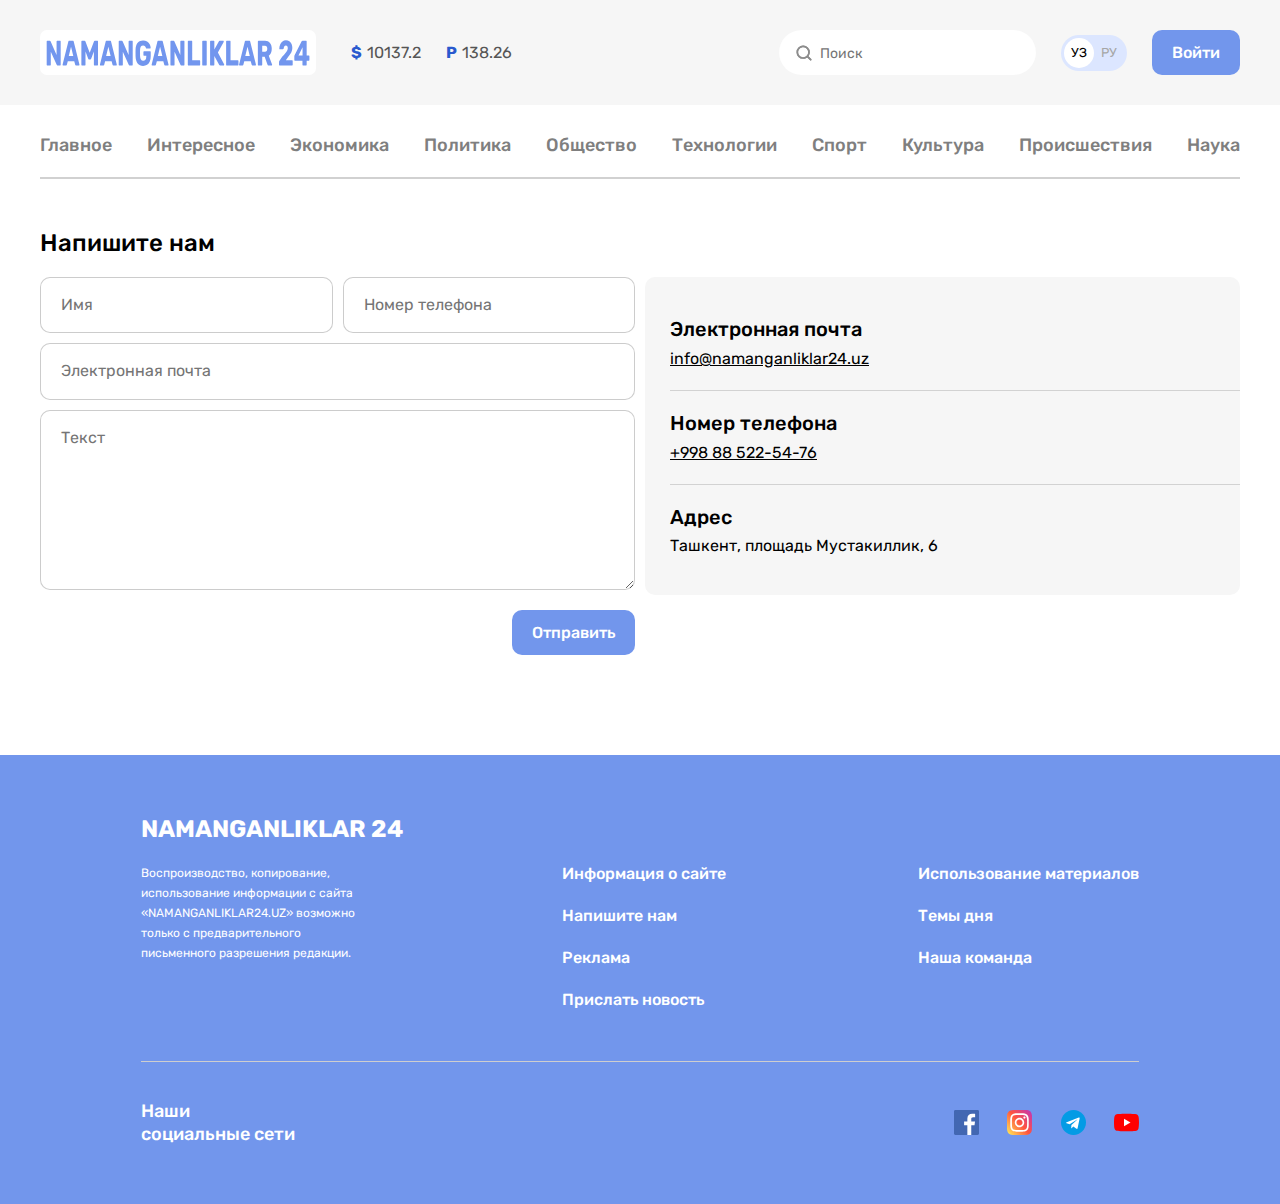
==== commit 01bea28e: "add site logo href index.html" ====
--- a/contakt.html
+++ b/contakt.html
@@ -23,7 +23,7 @@
   <!-- SITE HEADER -->
   <header>
     <div class="header-container container">
-      <a href="#" class="site-logo">
+      <a href="index.html" class="site-logo">
         <img src="img/site-logo.svg" alt="site-logo" width="264" height="28">
       </a>
 
--- a/css/style.css
+++ b/css/style.css
@@ -1,23 +1,33 @@
 /* GLOBAL STYLE */
-* {
+:root {
+  --accent-color: #7296ec;
+  --page-family: 'Rubik', 'Arial', sans-serif;
+}
+
+html {
   box-sizing: border-box;
-}
-
-*:focus {
-  outline: 2px dashed #2959CE;
-  outline-offset: 3px;
-}
-
-html {
   height: 100%;
   scroll-behavior: smooth;
 }
 
+*,
+*::before,
+*::after {
+  box-sizing: inherit;
+}
+
+*:focus {
+  outline-offset: 5px;
+  outline-width: 3px;
+  outline-style: dashed;
+  outline-color: var(--accent-color);
+}
+
 body {
   display: flex;
   flex-direction: column;
   height: 100%;
-  font-family: 'Rubik', 'Arial', sans-serif;
+  font-family: var(--page-family);
   font-weight: 400;
   font-size: 16px;
   line-height: 22px;
@@ -74,7 +84,7 @@
   background-color: #fff;
   border-radius: 7px;
   margin-right: 35px;
-  color: #7296EE;
+  color: #7296ee;
   transition: opacity 0.4s ease;
 }
 
@@ -206,7 +216,7 @@
 }
 
 .promo-links:hover {
-  color: #7296EC;
+  color: var(--accent-color);
 }
 
 .promo-links:active {
@@ -490,7 +500,7 @@
 }
 
 .sitebar-title:hover {
-  color: #7296EC;
+  color: var(--accent-color);
 }
 
 .sitebar-title:active {
@@ -514,7 +524,7 @@
 /* FOOTER STYLE */
 .footer {
   padding: 40px 0;
-  background-color: #7297ef;
+  background-color: var(--accent-color);
 }
 
 .footer-line {
--- a/css/styles.min.css
+++ b/css/styles.min.css
@@ -1 +1 @@
-/*! normalize.css v8.0.1 | MIT License | github.com/necolas/normalize.css */button,hr,input{overflow:visible}progress,sub,sup{vertical-align:baseline}body,html{height:100%}details,main{display:block}.lang-toggle-link,.promo-links{text-align:center;text-decoration:none}.article-card-link,.footer-heading,.footer-nav-links,.header-button,.lang-toggle-link,.promo-links,.site-logo,.sitebar-title{text-decoration:none}.article-card,.form,body{-webkit-box-orient:vertical;-webkit-box-direction:normal}.current-rate,.footer-nav,.news-list,.promonav,.sitebar-list{list-style-type:none}html{line-height:1.15;-webkit-text-size-adjust:100%;scroll-behavior:smooth}h1{font-size:2em;margin:.67em 0}hr{-webkit-box-sizing:content-box;box-sizing:content-box;height:0}[type=checkbox],[type=radio],legend{-webkit-box-sizing:border-box;padding:0}code,kbd,pre,samp{font-family:monospace,monospace;font-size:1em}a{background-color:transparent}.site-logo,body{background-color:#fff}abbr[title]{border-bottom:none;text-decoration:underline;-webkit-text-decoration:underline dotted;text-decoration:underline dotted}b,strong{font-weight:bolder}small{font-size:80%}sub,sup{font-size:75%;line-height:0;position:relative}sub{bottom:-.25em}sup{top:-.5em}img{border-style:none}button,input,optgroup,select,textarea{font-family:inherit;font-size:100%;line-height:1.15;margin:0}button,select{text-transform:none}[type=button],[type=reset],[type=submit],button{-webkit-appearance:button}[type=button]::-moz-focus-inner,[type=reset]::-moz-focus-inner,[type=submit]::-moz-focus-inner,button::-moz-focus-inner{border-style:none;padding:0}.contact-page-info-item:not(:last-child),.sitebar-item:not(:last-child){border-bottom:1px solid #d2d2d2;padding-bottom:20px}[type=button]:-moz-focusring,[type=reset]:-moz-focusring,[type=submit]:-moz-focusring,button:-moz-focusring{outline:ButtonText dotted 1px}fieldset{padding:.35em .75em .625em}legend{box-sizing:border-box;color:inherit;display:table;max-width:100%;white-space:normal}textarea{overflow:auto}[type=checkbox],[type=radio]{box-sizing:border-box}[type=number]::-webkit-inner-spin-button,[type=number]::-webkit-outer-spin-button{height:auto}[type=search]{-webkit-appearance:textfield;outline-offset:-2px}[type=search]::-webkit-search-decoration{-webkit-appearance:none}::-webkit-file-upload-button{-webkit-appearance:button;font:inherit}summary{display:list-item}[hidden],template{display:none}*{-webkit-box-sizing:border-box;box-sizing:border-box}:focus{outline:#2959CE dashed 2px;outline-offset:3px}body{display:-webkit-box;display:-ms-flexbox;display:flex;-ms-flex-direction:column;flex-direction:column;font-family:Rubik,Arial,sans-serif;font-weight:400;font-size:16px;line-height:22px;margin:0;padding:0;color:#4a4b4c}.container{width:100%;max-width:1240px;padding-left:20px;padding-right:20px;margin-left:auto;margin-right:auto}main{-webkit-box-flex:1;-ms-flex-positive:1;flex-grow:1;padding-bottom:100px}header{background-color:#f6f6f6;padding:30px 0}.article-card-footer,.global-news-item-footer,.header-container,.header-left,.header-right{display:-webkit-box;display:-ms-flexbox;display:flex;-webkit-box-align:center;-ms-flex-align:center;align-items:center}.footer-middle,.promonav{-webkit-box-pack:justify}.site-logo{display:-webkit-box;display:-ms-flexbox;display:flex;font-family:Rubik;font-weight:700;font-size:24px;line-height:28px;padding:9px 6px 8px;border-radius:7px;margin-right:35px;color:#7296ee;-webkit-transition:opacity .4s;-o-transition:opacity .4s;transition:opacity .4s}.article-card-link:active,.header-button:hover,.promo-links:active,.site-logo:hover,.sitebar-title:active{opacity:.8}.header-button:active,.site-logo:active{opacity:.6}.current-rate-item:not(:last-child),.global-search-form,.header-left-img{margin-right:25px}.header-button{display:inline-block;padding:13px 20px;background-color:#7296ec;border-radius:10px;font-weight:500;font-size:16px;color:#fff;line-height:19px;-webkit-transition:opacity .4s;-o-transition:opacity .4s;transition:opacity .4s;border:0}.current-rate,.lang-toggle{display:-webkit-box;display:-ms-flexbox}.current-rate{display:flex;padding:0;margin:0 auto 0 0}.current-rate-item{font-weight:400;font-size:16px;line-height:19px;color:#555}.global-search-input{border:0;padding:15px 20px 13px 41px;border-radius:60px;font-weight:400;font-size:14px;line-height:17px;background-image:url('../img/search.svg');background-repeat:no-repeat;background-position:15px center}.current-rate-bolt{margin-right:5px;color:#2959ce}.lang-toggle{display:flex;padding:3px;margin-right:25px;border-radius:39px;background-color:#dce6ff}.card-wrapper,.promonav{display:-webkit-box;display:-ms-flexbox}.lang-toggle-link{width:30px;height:30px;line-height:30px;border-radius:50%;font-weight:400;font-size:13px;color:#a6a6a6}.lang-toggle-link-active{color:#000;background-color:#fff}.promo-container{padding-top:30px}.promonav{display:flex;-ms-flex-pack:justify;justify-content:space-between;margin:0 0 20px;padding:0}.promo-links{font-weight:500;font-size:18px;line-height:21px;color:#7f7f7f;-webkit-transition:color .4s,opacity .4s;-o-transition:color .4s,opacity .4s;transition:color .4s,opacity .4s}.article-card-link:hover,.promo-links:hover,.sitebar-title:hover{color:#7296ec}.promo-line{margin-top:0;margin-bottom:50px;border:1px solid #d1d1d1}.promo-line:not(:last-child){margin-bottom:40px}.promo-advertising-link{display:block;margin-bottom:50px}.promo-advertising-img{width:1200px;height:128px;-o-object-fit:contain;object-fit:contain}.card-wrapper{display:flex;-ms-flex-wrap:wrap;flex-wrap:wrap;margin-right:-10px}.article-card{display:-webkit-box;display:-ms-flexbox;display:flex;-ms-flex-direction:column;flex-direction:column;width:393px;padding:20px 17px 15px;margin-right:10px;margin-bottom:10px;background-color:#f6f6f6}.article-card-title{margin-top:0;margin-bottom:10px}.article-card-link{display:inline-block;font-weight:500;font-size:20px;line-height:26px;color:#000}.article-card-text{margin-top:0;margin-bottom:15px;color:#4a4b4c}.article-card-img{width:360px;height:165px;display:block;margin-top:auto;margin-bottom:15px;border-radius:10px;-o-object-fit:cover;object-fit:cover}.advertising,.site-news-layout{display:-webkit-box;display:-ms-flexbox}.article-card-footer-icon,.global-news-item-footer-img{width:20px;height:20px;margin-right:10px;border-radius:5px}.article-card-source-time{font-size:12px;line-height:14px}.advertising{display:flex;-webkit-box-align:center;-ms-flex-align:center;align-items:center;-webkit-box-pack:justify;-ms-flex-pack:justify;justify-content:space-between;width:1050px;height:100px;background-color:#f78d3b5c;margin:60px auto;border-radius:10px;padding:24px 71px 24px 29px;background-image:url('../img/promo-advertising-bg.jpg');background-repeat:no-repeat;background-size:contain;background-position:center center}.advertising-title{font-weight:500;font-size:20px;line-height:26px;color:#000}.button-orange{background:#f78b3b;border:0;font-weight:500;font-size:20px;line-height:24px;color:#fff;padding:13px 30px;border-radius:10px;cursor:pointer}.site-news-layout{display:flex;-webkit-box-align:start;-ms-flex-align:start;align-items:flex-start}.footer-middle,.global-news-item{display:-webkit-box;display:-ms-flexbox}.contact-heading,.site-news-heading{margin-top:0;margin-bottom:20px;font-weight:500;font-size:24px;line-height:28px;color:#000}.global-news{width:797px;margin-right:10px}.global-news-item{display:flex;-webkit-box-align:start;-ms-flex-align:start;align-items:flex-start;background-color:#f6f6f6;border-radius:15px;padding:20px 20px 20px 17px}.form-field-wrapper:not(:last-child),.global-news-item:not(:last-child),.input-wrapper:not(:last-child),.news-list-item:not(:last-child){margin-bottom:10px}.global-news-item-img{margin-right:15px;width:210px;height:165px;border-radius:10px;-o-object-fit:cover;object-fit:cover}.global-news-item-title{margin-top:0;margin-bottom:10px;font-weight:500;font-size:20px;line-height:26px;color:#000}.global-news-item-text{margin-top:0;margin-bottom:17px;line-height:22px;color:#4a4b4c}.global-news-item-footer-source,.global-news-item-footer-source-time{font-size:12px;line-height:14px;color:#5e5f61}.global-news-button,.sitebar-heading,.sitebar-title{font-weight:500;color:#000}.global-news-button{display:block;width:100%;padding:17px 0;background-color:#eaeaea;border-radius:10px;font-size:16px;line-height:19px;cursor:pointer;border:0}.sitebar{width:393px}.sitebar-news{padding:20px 20px 25px 17px;background-color:#f6f6f6;border-radius:15px;margin-bottom:10px}.sitebar-heading{margin-top:0;margin-bottom:25px;font-size:24px;line-height:28px}.sitebar-list{margin:0;padding:0}.sitebar-item:not(:last-child){margin-bottom:20px}.sitebar-title{display:block;margin-top:0;margin-bottom:8px;font-size:18px;line-height:24px}.sitebar-footer-source-time{font-size:13px;line-height:15px;color:#5e5f61;margin:0}.sitebar-img{width:393px;height:338px;-o-object-fit:cover;object-fit:cover}.footer{padding:40px 0;background-color:#7297ef}.footer-line{width:998px;height:1px;margin-top:0;margin-bottom:20px;background:#cecece;border:0}.footer-heading{font-weight:700;font-size:24px;line-height:28px;display:block;margin-top:0;margin-bottom:15px;color:#fff}.footer-content{margin-right:auto;margin-left:auto;width:998px}.footer-middle{display:flex;-ms-flex-pack:justify;justify-content:space-between;margin-bottom:30px}.footer-middle-text{width:229px;font-size:12px;margin:0;line-height:20px;color:#fff}.footer-nav{margin:0}.footer-nav-item{margin-top:0;margin-bottom:20px}.footer-nav-links{font-weight:500;font-size:16px;line-height:19px;color:#fff}.footer-bottom,.input-wrapper{display:-webkit-box;display:-ms-flexbox;display:flex;-webkit-box-pack:justify;-ms-flex-pack:justify;justify-content:space-between}.footer-bottom-heading{width:161px;font-weight:500;font-size:18px;line-height:23px;color:#fff}.footer-bottom-social{display:-webkit-box;display:-ms-flexbox;display:flex;-webkit-box-align:center;-ms-flex-align:center;align-items:center;margin:0;list-style:none}.footer-bottom-social-links:not(:last-child){margin-right:28.5px}.footer-bottom-icon-wrapper-link,.forms-layout,.news-list-layout,.news-list-layout-button-wrapper{display:-webkit-box;display:-ms-flexbox;display:flex}.site-heading{margin-top:0;margin-bottom:20px;font-family:Rubik,Arial,sans-serif;font-style:normal;font-weight:500;font-size:24px;line-height:28px;color:#000}.news-list-wrapper{width:100%;max-width:797px;margin-right:10px}.news-list{margin:0 0 17px;padding:0}.news-list-item{display:-webkit-box;display:-ms-flexbox;display:flex;padding:20px 20px 20px 17px;background-color:#f6f6f6;border-radius:15px}.news-list-img{width:210px;height:165px;-o-object-fit:contain;object-fit:contain;margin-right:15px}.news-list-text{margin-top:10px;margin-bottom:17px}.news-list-footer{display:-webkit-box;display:-ms-flexbox;display:flex;-webkit-box-align:center;-ms-flex-align:center;align-items:center;font-style:normal;font-weight:400;font-size:12px;line-height:14px;color:#5e5f61}.news-list-footer-img{width:20px;height:20px;-o-object-fit:contain;object-fit:contain;margin-right:10px}.news-list-footer-text{margin-right:5px}.news-list-layout-button{width:100%;display:block;padding:17px;border:0;background:#eaeaea;cursor:pointer;border-radius:10px;font-style:normal;font-weight:500;font-size:16px;line-height:19px;color:#000}.news-list-sitebar-img{width:393px;height:553px;-o-object-fit:cover;object-fit:cover}.contact-page-info,.form{width:100%}.form{display:-webkit-box;display:-ms-flexbox;display:flex;-ms-flex-direction:column;flex-direction:column;max-width:696px;margin-right:10px}.form-group{margin-bottom:20px}.input-wrapper .form-field-wrapper{width:calc(50% - 5px);margin-bottom:0}.form-field{display:block;width:100%;padding:18px 20px;border-radius:10px;border:1px solid rgba(0,0,0,.2);background-color:#fff}.form-textarea{resize:vertical;min-height:180px}.form-submit{-ms-flex-item-align:end;align-self:flex-end}.contact-page-info-list{margin:0;padding:20px 0 40px 25px;list-style-type:none;background-color:#f6f6f6;border-radius:10px}.contact-page-info-item{padding-top:20px}.contact-page-info-heading{margin-top:0;margin-bottom:7px;font-weight:500;font-size:20px;line-height:24px;color:#000}.contact-page-info-link{font-style:normal;line-height:19px;color:#000;margin:0;padding:0}@media only screen and (-webkit-min-device-pixel-ratio:2),only screen and (-o-min-device-pixel-ratio:2/1),only screen and (min-device-pixel-ratio:2),only screen and (-webkit-min-device-pixel-ratio:2),only screen and (-o-min-device-pixel-ratio:2/1),only screen and (min-resolution:192dpi),only screen and (min-resolution:2dppx){.advertising{background-image:url('../img/promo-advertising-bg@2x.jpg')}}+/*! normalize.css v8.0.1 | MIT License | github.com/necolas/normalize.css */button,hr,input{overflow:visible}progress,sub,sup{vertical-align:baseline}body,html{height:100%}details,main{display:block}.lang-toggle-link,.promo-links{text-align:center;text-decoration:none}.article-card-link,.footer-heading,.footer-nav-links,.header-button,.lang-toggle-link,.promo-links,.site-logo,.sitebar-title{text-decoration:none}.article-card,.form,body{-webkit-box-orient:vertical;-webkit-box-direction:normal}.current-rate,.footer-nav,.news-list,.promonav,.sitebar-list{list-style-type:none}html{line-height:1.15;-webkit-text-size-adjust:100%}h1{font-size:2em;margin:.67em 0}hr{-webkit-box-sizing:content-box;box-sizing:content-box;height:0}[type=checkbox],[type=radio],legend{-webkit-box-sizing:border-box;padding:0}code,kbd,pre,samp{font-family:monospace,monospace;font-size:1em}a{background-color:transparent}.site-logo,body{background-color:#fff}abbr[title]{border-bottom:none;text-decoration:underline;-webkit-text-decoration:underline dotted;text-decoration:underline dotted}b,strong{font-weight:bolder}small{font-size:80%}sub,sup{font-size:75%;line-height:0;position:relative}sub{bottom:-.25em}sup{top:-.5em}img{border-style:none}button,input,optgroup,select,textarea{font-family:inherit;font-size:100%;line-height:1.15;margin:0}button,select{text-transform:none}[type=button],[type=reset],[type=submit],button{-webkit-appearance:button}[type=button]::-moz-focus-inner,[type=reset]::-moz-focus-inner,[type=submit]::-moz-focus-inner,button::-moz-focus-inner{border-style:none;padding:0}.contact-page-info-item:not(:last-child),.sitebar-item:not(:last-child){border-bottom:1px solid #d2d2d2;padding-bottom:20px}[type=button]:-moz-focusring,[type=reset]:-moz-focusring,[type=submit]:-moz-focusring,button:-moz-focusring{outline:ButtonText dotted 1px}fieldset{padding:.35em .75em .625em}legend{box-sizing:border-box;color:inherit;display:table;max-width:100%;white-space:normal}textarea{overflow:auto}[type=checkbox],[type=radio]{box-sizing:border-box}[type=number]::-webkit-inner-spin-button,[type=number]::-webkit-outer-spin-button{height:auto}[type=search]{-webkit-appearance:textfield;outline-offset:-2px}[type=search]::-webkit-search-decoration{-webkit-appearance:none}::-webkit-file-upload-button{-webkit-appearance:button;font:inherit}summary{display:list-item}[hidden],template{display:none}:root{--accent-color:#7296ec;--page-family:'Rubik','Arial',sans-serif}html{-webkit-box-sizing:border-box;box-sizing:border-box;scroll-behavior:smooth}*,::after,::before{-webkit-box-sizing:inherit;box-sizing:inherit}:focus{outline-offset:5px;outline-width:3px;outline-style:dashed;outline-color:var(--accent-color)}body{display:-webkit-box;display:-ms-flexbox;display:flex;-ms-flex-direction:column;flex-direction:column;font-family:var(--page-family);font-weight:400;font-size:16px;line-height:22px;margin:0;padding:0;color:#4a4b4c}.container{width:100%;max-width:1240px;padding-left:20px;padding-right:20px;margin-left:auto;margin-right:auto}main{-webkit-box-flex:1;-ms-flex-positive:1;flex-grow:1;padding-bottom:100px}header{background-color:#f6f6f6;padding:30px 0}.article-card-footer,.global-news-item-footer,.header-container,.header-left,.header-right{display:-webkit-box;display:-ms-flexbox;display:flex;-webkit-box-align:center;-ms-flex-align:center;align-items:center}.footer-middle,.promonav{-webkit-box-pack:justify}.site-logo{display:-webkit-box;display:-ms-flexbox;display:flex;font-family:Rubik;font-weight:700;font-size:24px;line-height:28px;padding:9px 6px 8px;border-radius:7px;margin-right:35px;color:#7296ee;-webkit-transition:opacity .4s;-o-transition:opacity .4s;transition:opacity .4s}.article-card-link:active,.header-button:hover,.promo-links:active,.site-logo:hover,.sitebar-title:active{opacity:.8}.header-button:active,.site-logo:active{opacity:.6}.current-rate-item:not(:last-child),.global-search-form,.header-left-img{margin-right:25px}.header-button{display:inline-block;padding:13px 20px;background-color:#7296ec;border-radius:10px;font-weight:500;font-size:16px;color:#fff;line-height:19px;-webkit-transition:opacity .4s;-o-transition:opacity .4s;transition:opacity .4s;border:0}.current-rate,.lang-toggle{display:-webkit-box;display:-ms-flexbox}.current-rate{display:flex;padding:0;margin:0 auto 0 0}.current-rate-item{font-weight:400;font-size:16px;line-height:19px;color:#555}.global-search-input{border:0;padding:15px 20px 13px 41px;border-radius:60px;font-weight:400;font-size:14px;line-height:17px;background-image:url('../img/search.svg');background-repeat:no-repeat;background-position:15px center}.current-rate-bolt{margin-right:5px;color:#2959ce}.lang-toggle{display:flex;padding:3px;margin-right:25px;border-radius:39px;background-color:#dce6ff}.card-wrapper,.promonav{display:-webkit-box;display:-ms-flexbox}.lang-toggle-link{width:30px;height:30px;line-height:30px;border-radius:50%;font-weight:400;font-size:13px;color:#a6a6a6}.lang-toggle-link-active{color:#000;background-color:#fff}.promo-container{padding-top:30px}.promonav{display:flex;-ms-flex-pack:justify;justify-content:space-between;margin:0 0 20px;padding:0}.promo-links{font-weight:500;font-size:18px;line-height:21px;color:#7f7f7f;-webkit-transition:color .4s,opacity .4s;-o-transition:color .4s,opacity .4s;transition:color .4s,opacity .4s}.promo-links:hover,.sitebar-title:hover{color:var(--accent-color)}.promo-line{margin-top:0;margin-bottom:50px;border:1px solid #d1d1d1}.promo-line:not(:last-child){margin-bottom:40px}.promo-advertising-link{display:block;margin-bottom:50px}.promo-advertising-img{width:1200px;height:128px;-o-object-fit:contain;object-fit:contain}.card-wrapper{display:flex;-ms-flex-wrap:wrap;flex-wrap:wrap;margin-right:-10px}.article-card{display:-webkit-box;display:-ms-flexbox;display:flex;-ms-flex-direction:column;flex-direction:column;width:393px;padding:20px 17px 15px;margin-right:10px;margin-bottom:10px;background-color:#f6f6f6}.article-card-title{margin-top:0;margin-bottom:10px}.article-card-link{display:inline-block;font-weight:500;font-size:20px;line-height:26px;color:#000}.article-card-link:hover{color:#7296ec}.article-card-text{margin-top:0;margin-bottom:15px;color:#4a4b4c}.article-card-img{width:360px;height:165px;display:block;margin-top:auto;margin-bottom:15px;border-radius:10px;-o-object-fit:cover;object-fit:cover}.advertising,.site-news-layout{display:-webkit-box;display:-ms-flexbox}.article-card-footer-icon,.global-news-item-footer-img{width:20px;height:20px;margin-right:10px;border-radius:5px}.article-card-source-time{font-size:12px;line-height:14px}.advertising{display:flex;-webkit-box-align:center;-ms-flex-align:center;align-items:center;-webkit-box-pack:justify;-ms-flex-pack:justify;justify-content:space-between;width:1050px;height:100px;background-color:#f78d3b5c;margin:60px auto;border-radius:10px;padding:24px 71px 24px 29px;background-image:url('../img/promo-advertising-bg.jpg');background-repeat:no-repeat;background-size:contain;background-position:center center}.advertising-title{font-weight:500;font-size:20px;line-height:26px;color:#000}.button-orange{background:#f78b3b;border:0;font-weight:500;font-size:20px;line-height:24px;color:#fff;padding:13px 30px;border-radius:10px;cursor:pointer}.site-news-layout{display:flex;-webkit-box-align:start;-ms-flex-align:start;align-items:flex-start}.footer-middle,.global-news-item{display:-webkit-box;display:-ms-flexbox}.contact-heading,.site-news-heading{margin-top:0;margin-bottom:20px;font-weight:500;font-size:24px;line-height:28px;color:#000}.global-news{width:797px;margin-right:10px}.global-news-item{display:flex;-webkit-box-align:start;-ms-flex-align:start;align-items:flex-start;background-color:#f6f6f6;border-radius:15px;padding:20px 20px 20px 17px}.form-field-wrapper:not(:last-child),.global-news-item:not(:last-child),.input-wrapper:not(:last-child),.news-list-item:not(:last-child){margin-bottom:10px}.global-news-item-img{margin-right:15px;width:210px;height:165px;border-radius:10px;-o-object-fit:cover;object-fit:cover}.global-news-item-title{margin-top:0;margin-bottom:10px;font-weight:500;font-size:20px;line-height:26px;color:#000}.global-news-item-text{margin-top:0;margin-bottom:17px;line-height:22px;color:#4a4b4c}.global-news-item-footer-source,.global-news-item-footer-source-time{font-size:12px;line-height:14px;color:#5e5f61}.global-news-button,.sitebar-heading,.sitebar-title{font-weight:500;color:#000}.global-news-button{display:block;width:100%;padding:17px 0;background-color:#eaeaea;border-radius:10px;font-size:16px;line-height:19px;cursor:pointer;border:0}.sitebar{width:393px}.sitebar-news{padding:20px 20px 25px 17px;background-color:#f6f6f6;border-radius:15px;margin-bottom:10px}.sitebar-heading{margin-top:0;margin-bottom:25px;font-size:24px;line-height:28px}.sitebar-list{margin:0;padding:0}.sitebar-item:not(:last-child){margin-bottom:20px}.sitebar-title{display:block;margin-top:0;margin-bottom:8px;font-size:18px;line-height:24px}.sitebar-footer-source-time{font-size:13px;line-height:15px;color:#5e5f61;margin:0}.sitebar-img{width:393px;height:338px;-o-object-fit:cover;object-fit:cover}.footer{padding:40px 0;background-color:var(--accent-color)}.footer-line{width:998px;height:1px;margin-top:0;margin-bottom:20px;background:#cecece;border:0}.footer-heading{font-weight:700;font-size:24px;line-height:28px;display:block;margin-top:0;margin-bottom:15px;color:#fff}.footer-content{margin-right:auto;margin-left:auto;width:998px}.footer-middle{display:flex;-ms-flex-pack:justify;justify-content:space-between;margin-bottom:30px}.footer-middle-text{width:229px;font-size:12px;margin:0;line-height:20px;color:#fff}.footer-nav{margin:0}.footer-nav-item{margin-top:0;margin-bottom:20px}.footer-nav-links{font-weight:500;font-size:16px;line-height:19px;color:#fff}.footer-bottom,.input-wrapper{display:-webkit-box;display:-ms-flexbox;display:flex;-webkit-box-pack:justify;-ms-flex-pack:justify;justify-content:space-between}.footer-bottom-heading{width:161px;font-weight:500;font-size:18px;line-height:23px;color:#fff}.footer-bottom-social{display:-webkit-box;display:-ms-flexbox;display:flex;-webkit-box-align:center;-ms-flex-align:center;align-items:center;margin:0;list-style:none}.footer-bottom-social-links:not(:last-child){margin-right:28.5px}.footer-bottom-icon-wrapper-link,.forms-layout,.news-list-layout,.news-list-layout-button-wrapper{display:-webkit-box;display:-ms-flexbox;display:flex}.site-heading{margin-top:0;margin-bottom:20px;font-family:Rubik,Arial,sans-serif;font-style:normal;font-weight:500;font-size:24px;line-height:28px;color:#000}.news-list-wrapper{width:100%;max-width:797px;margin-right:10px}.news-list{margin:0 0 17px;padding:0}.news-list-item{display:-webkit-box;display:-ms-flexbox;display:flex;padding:20px 20px 20px 17px;background-color:#f6f6f6;border-radius:15px}.news-list-img{width:210px;height:165px;-o-object-fit:contain;object-fit:contain;margin-right:15px}.news-list-text{margin-top:10px;margin-bottom:17px}.news-list-footer{display:-webkit-box;display:-ms-flexbox;display:flex;-webkit-box-align:center;-ms-flex-align:center;align-items:center;font-style:normal;font-weight:400;font-size:12px;line-height:14px;color:#5e5f61}.news-list-footer-img{width:20px;height:20px;-o-object-fit:contain;object-fit:contain;margin-right:10px}.news-list-footer-text{margin-right:5px}.news-list-layout-button{width:100%;display:block;padding:17px;border:0;background:#eaeaea;cursor:pointer;border-radius:10px;font-style:normal;font-weight:500;font-size:16px;line-height:19px;color:#000}.news-list-sitebar-img{width:393px;height:553px;-o-object-fit:cover;object-fit:cover}.contact-page-info,.form{width:100%}.form{display:-webkit-box;display:-ms-flexbox;display:flex;-ms-flex-direction:column;flex-direction:column;max-width:696px;margin-right:10px}.form-group{margin-bottom:20px}.input-wrapper .form-field-wrapper{width:calc(50% - 5px);margin-bottom:0}.form-field{display:block;width:100%;padding:18px 20px;border-radius:10px;border:1px solid rgba(0,0,0,.2);background-color:#fff}.form-textarea{resize:vertical;min-height:180px}.form-submit{-ms-flex-item-align:end;align-self:flex-end}.contact-page-info-list{margin:0;padding:20px 0 40px 25px;list-style-type:none;background-color:#f6f6f6;border-radius:10px}.contact-page-info-item{padding-top:20px}.contact-page-info-heading{margin-top:0;margin-bottom:7px;font-weight:500;font-size:20px;line-height:24px;color:#000}.contact-page-info-link{font-style:normal;line-height:19px;color:#000;margin:0;padding:0}@media only screen and (-webkit-min-device-pixel-ratio:2),only screen and (-o-min-device-pixel-ratio:2/1),only screen and (min-device-pixel-ratio:2),only screen and (-webkit-min-device-pixel-ratio:2),only screen and (-o-min-device-pixel-ratio:2/1),only screen and (min-resolution:192dpi),only screen and (min-resolution:2dppx){.advertising{background-image:url('../img/promo-advertising-bg@2x.jpg')}}